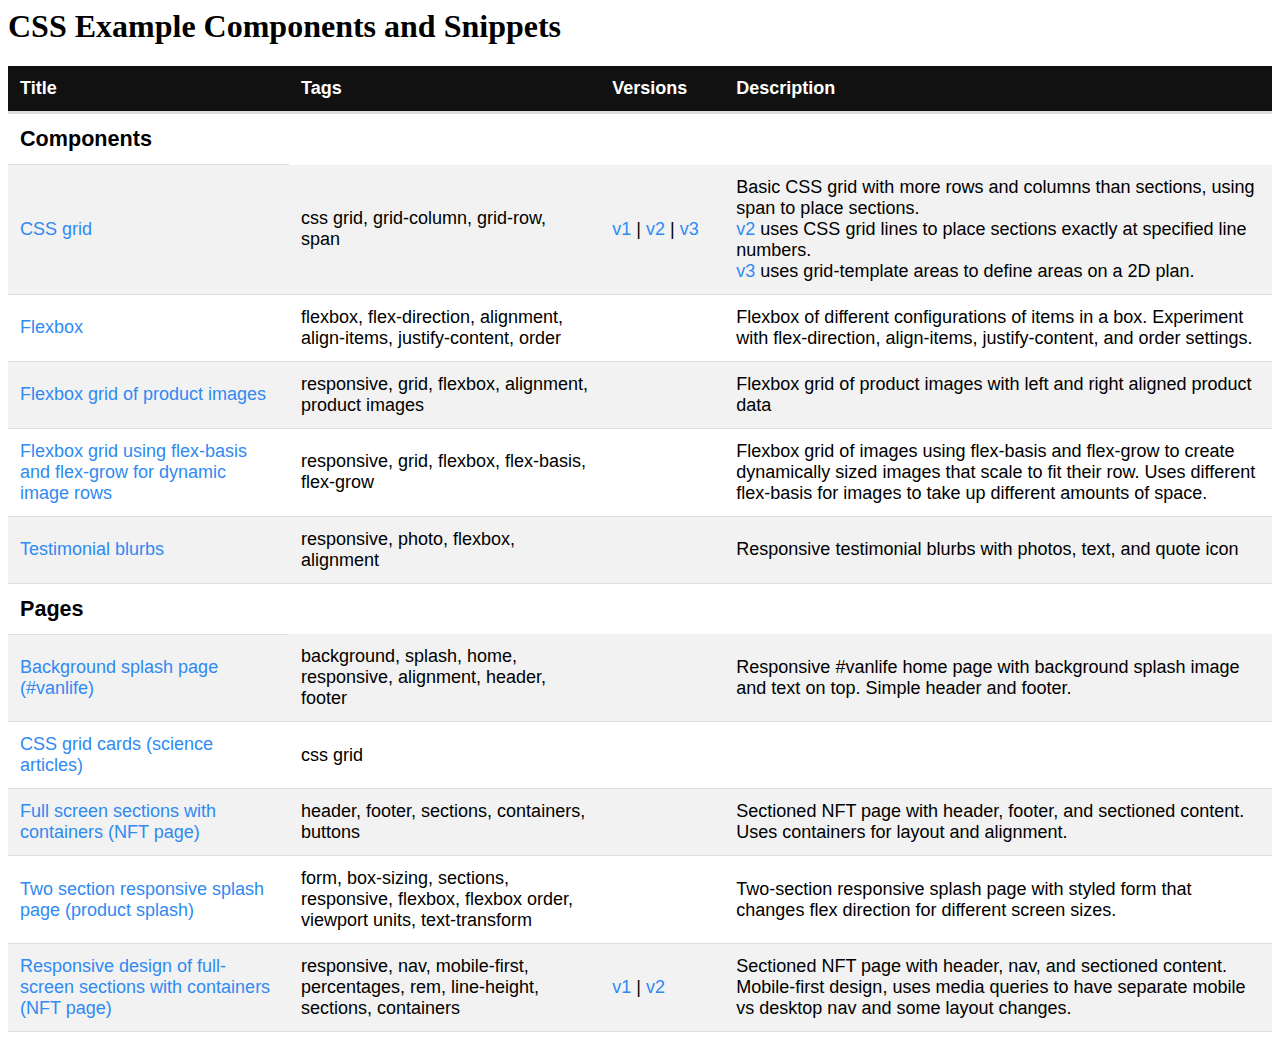
==== index.html @ cb3d1308 "Add css-grid-v3 with grid-template-areas" ====
<!--<!DOCTYPE html>-->
<html lang="en">
<head>
    <title>CSS Examples</title>
    <meta charset="UTF-8">
    <meta name="viewport" content="width=device-width, initial-scale=1.0">
    <meta http-equiv="X-UA-Compatible" content="ie=edge">
    <link href="index.css" rel="stylesheet" />
</head>
<body>
    <main>
        <h1>CSS Example Components and Snippets</h1>
        <table>
            <thead>
                <tr>
                    <th>Title</th>
                    <th>Tags</th>
                    <th class="versions">Versions</th>
                    <th>Description</th>
                </tr>
            </thead>
            <tbody>
                <tr>
                    <td class="subtable-header">
                        Components
                    </td>
                </tr>
                <tr>
                    <td><a href="components/css-grid/index.html">CSS grid</a></td>
                    <td>css grid, grid-column, grid-row, span</td>
                    <td><a href="components/css-grid/index.html">v1</a> | <a href="components/css-grid-v2/index.html">v2</a> | <a href="components/css-grid-v3/index.html">v3</a></td>
                    <td>Basic CSS grid with more rows and columns than sections, using span to place sections. 
                        <br/><a href="components/css-grid-v2/index.html">v2</a> uses CSS grid lines to place sections exactly at specified line numbers.
                        <br/><a href="components/css-grid-v3/index.html">v3</a> uses grid-template areas to define areas on a 2D plan.</td>
                    </tr>
                <tr>
                    <td><a href="components/flexbox/flexbox.html">Flexbox</a></td>
                    <td>flexbox, flex-direction, alignment, align-items, justify-content, order</td>
                    <td></td>
                    <td>Flexbox of different configurations of items in a box. Experiment with flex-direction, 
                        align-items, justify-content, and order settings.</td>
                </tr>
                <tr>
                    <td><a href="components/flexbox-grid/flexbox-grid.html">Flexbox grid of product images</a></td>
                    <td>responsive, grid, flexbox, alignment, product images</td>
                    <td></td>
                    <td>Flexbox grid of product images with left and right aligned product data</td>
                </tr>
                <tr>
                    <td><a href="components/flexbox-grow/flexbox-grow.html">Flexbox grid using flex-basis and flex-grow for dynamic image rows</a></td>
                    <td>responsive, grid, flexbox, flex-basis, flex-grow</td>
                    <td></td>
                    <td>Flexbox grid of images using flex-basis and flex-grow to create dynamically sized images 
                        that scale to fit their row. Uses different flex-basis for images to take up different 
                        amounts of space.</td>
                </tr>
                <tr>
                    <td><a href="components/testimonial-blurbs/testimonial-blurbs.html">Testimonial blurbs</a></td>
                    <td>responsive, photo, flexbox, alignment</td>
                    <td></td>
                    <td>Responsive testimonial blurbs with photos, text, and quote icon</td>
                </tr>
                <tr>
                    <td class="subtable-header">
                        Pages
                    </td>
                </tr>
                <tr>
                    <td><a href="pages/background-splash/background-splash.html">Background splash page (#vanlife)</a></td>
                    <td>background, splash, home, responsive, alignment, header, footer</td>
                    <td></td>
                    <td>Responsive #vanlife home page with background splash image and text on top. 
                        Simple header and footer.</td>
                </tr>
                <tr>
                    <td><a href="pages/css-grid-cards/index.html">CSS grid cards (science articles)</a></td>
                    <td>css grid</td>
                    <td></td>
                    <td></td>
                </tr>
                <tr>
                    <td><a href="pages/full-screen-sections/full-screen-sections.html">Full screen sections with containers (NFT page)</a></td>
                    <td>header, footer, sections, containers, buttons</td>
                    <td></td>
                    <td>Sectioned NFT page with header, footer, and sectioned content. Uses containers for 
                        layout and alignment.</td>
                </tr>
                <tr>
                    <td><a href="pages/two-section-splash/index.html">Two section responsive splash page (product splash)</a></td>
                    <td>form, box-sizing, sections, responsive, flexbox, flexbox order, viewport units, text-transform</td>
                    <td></td>
                    <td>Two-section responsive splash page with styled form that changes flex direction for
                        different screen sizes.</td>
                </tr>
                <tr>
                    <td><a href="pages/responsive-sections/responsive-sections.html">Responsive design of full-screen sections with containers (NFT page)</a></td>
                    <td>responsive, nav, mobile-first, percentages, rem, line-height, sections, containers</td>
                    <td><a href="pages/responsive-sections/responsive-sections.html">v1</a> | <a href="pages/responsive-sections-v2/responsive-sections.html">v2</a></td>
                    <td>Sectioned NFT page with header, nav, and sectioned content. Mobile-first design, uses media 
                        queries to have separate mobile vs desktop nav and some layout changes.</td>
                </tr>
            </tbody>
        </table>
    </main>
</body>
</html>
---- index.css ----
/* =================
    Table
   ================= */
table {
    border-collapse: collapse;
    margin: 20px 0;
    font-size: 18px;
    font-family: Arial, sans-serif;
}

th {
    background-color: #111; /* Green background for headers */
    color: white; /* White text for headers */
    padding: 12px;
    text-align: left;
    border-bottom: 3px solid #ddd;
}

.subtable-header {
    font-weight: bolder;
    font-size: larger;
}

td {
    padding: 12px;
    border-bottom: 1px solid #ddd;
}

.versions {
    min-width: 100px;
}

tr:nth-child(even) {
    background-color: #f2f2f2;
}

tr:hover {
    background-color: #ddd;
}

/* =================
    Links
   ================= */

a,
a:visited,
a:link {
    text-decoration: none;
    color: #2f8af2;
}
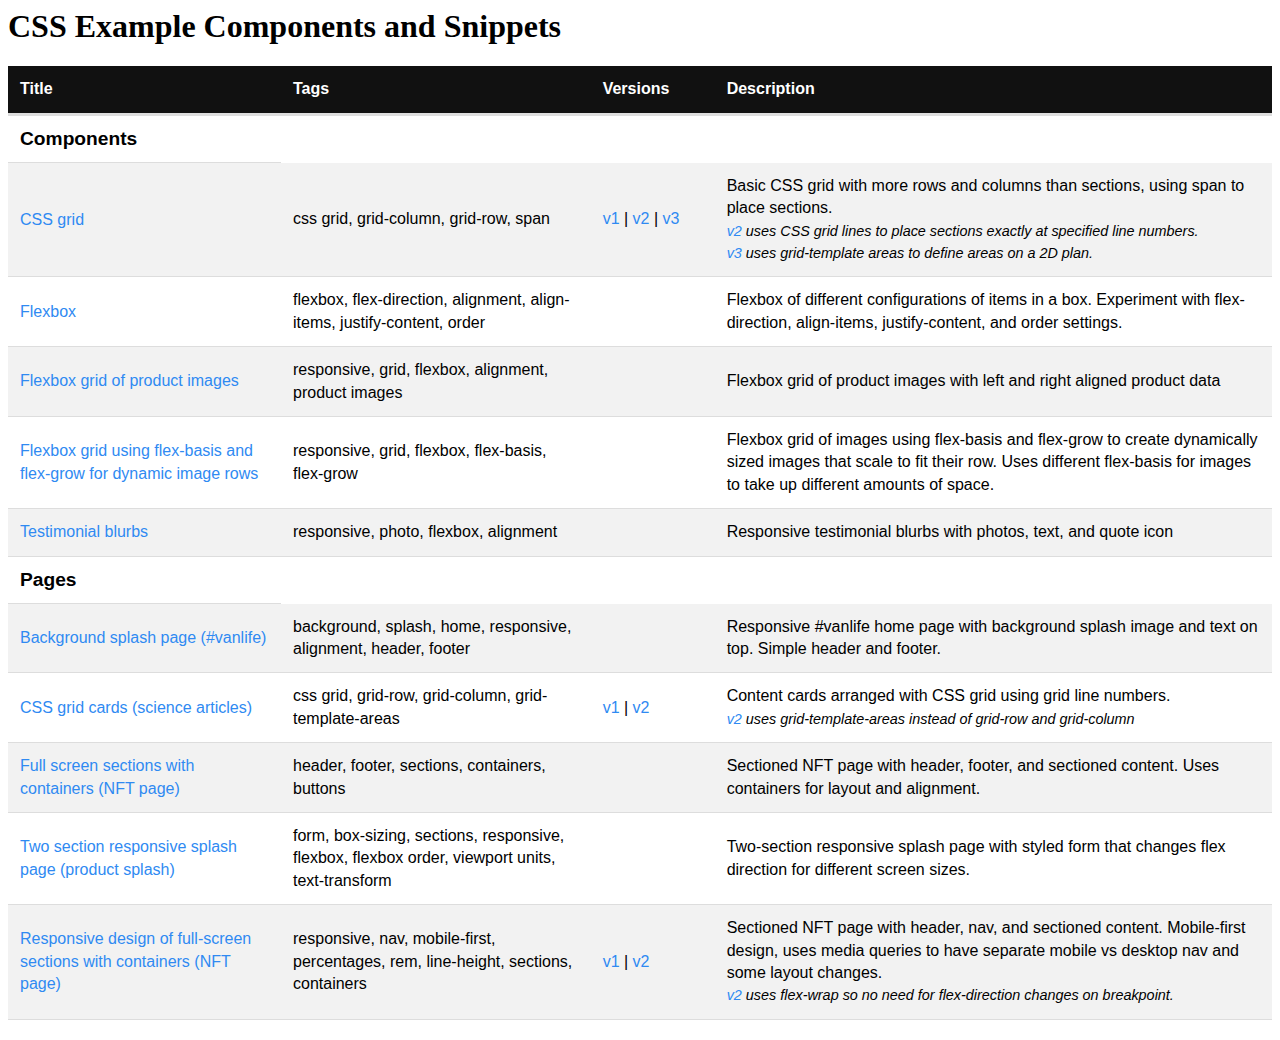
==== commit 95e9e755: "Modify home page table and styles" ====
--- a/index.html
+++ b/index.html
@@ -29,10 +29,13 @@
                     <td><a href="components/css-grid/index.html">CSS grid</a></td>
                     <td>css grid, grid-column, grid-row, span</td>
                     <td><a href="components/css-grid/index.html">v1</a> | <a href="components/css-grid-v2/index.html">v2</a> | <a href="components/css-grid-v3/index.html">v3</a></td>
-                    <td>Basic CSS grid with more rows and columns than sections, using span to place sections. 
-                        <br/><a href="components/css-grid-v2/index.html">v2</a> uses CSS grid lines to place sections exactly at specified line numbers.
-                        <br/><a href="components/css-grid-v3/index.html">v3</a> uses grid-template areas to define areas on a 2D plan.</td>
-                    </tr>
+                    <td>Basic CSS grid with more rows and columns than sections, using span to place sections. <br/>
+                        <span class="version-description">
+                            <a href="components/css-grid-v2/index.html">v2</a> uses CSS grid lines to place sections exactly at specified line numbers.<br/>
+                            <a href="components/css-grid-v3/index.html">v3</a> uses grid-template areas to define areas on a 2D plan.
+                        </span> 
+                    </td>
+                </tr>
                 <tr>
                     <td><a href="components/flexbox/flexbox.html">Flexbox</a></td>
                     <td>flexbox, flex-direction, alignment, align-items, justify-content, order</td>
@@ -74,9 +77,13 @@
                 </tr>
                 <tr>
                     <td><a href="pages/css-grid-cards/index.html">CSS grid cards (science articles)</a></td>
-                    <td>css grid</td>
-                    <td></td>
-                    <td></td>
+                    <td>css grid, grid-row, grid-column, grid-template-areas</td>
+                    <td><a href="pages/css-grid-cards/index.html">v1</a> | <a href="pages/css-grid-cards-v2/index.html">v2</a></td>
+                    <td>Content cards arranged with CSS grid using grid line numbers.<br/>
+                        <span class="version-description">
+                            <a href="pages/css-grid-cards-v2/index.html">v2</a> uses grid-template-areas instead of grid-row and grid-column
+                        </span>
+                    </td>
                 </tr>
                 <tr>
                     <td><a href="pages/full-screen-sections/full-screen-sections.html">Full screen sections with containers (NFT page)</a></td>
@@ -97,7 +104,11 @@
                     <td>responsive, nav, mobile-first, percentages, rem, line-height, sections, containers</td>
                     <td><a href="pages/responsive-sections/responsive-sections.html">v1</a> | <a href="pages/responsive-sections-v2/responsive-sections.html">v2</a></td>
                     <td>Sectioned NFT page with header, nav, and sectioned content. Mobile-first design, uses media 
-                        queries to have separate mobile vs desktop nav and some layout changes.</td>
+                        queries to have separate mobile vs desktop nav and some layout changes.<br/>
+                        <span class="version-description">
+                            <a href="pages/responsive-sections-v2/responsive-sections.html">v2</a> uses flex-wrap so no need for flex-direction changes on breakpoint.
+                        </span>
+                    </td>
                 </tr>
             </tbody>
         </table>
--- a/index.css
+++ b/index.css
@@ -4,8 +4,9 @@
 table {
     border-collapse: collapse;
     margin: 20px 0;
-    font-size: 18px;
-    font-family: Arial, sans-serif;
+    font-size: 1rem;
+    line-height: 1.4em;
+    font-family: Verdana, sans-serif;
 }
 
 th {
@@ -38,6 +39,12 @@
     background-color: #ddd;
 }
 
+.version-description {
+    margin-top: 0.3em;
+    font-style: italic;
+    font-size: 0.9em;
+}
+
 /* =================
     Links
    ================= */
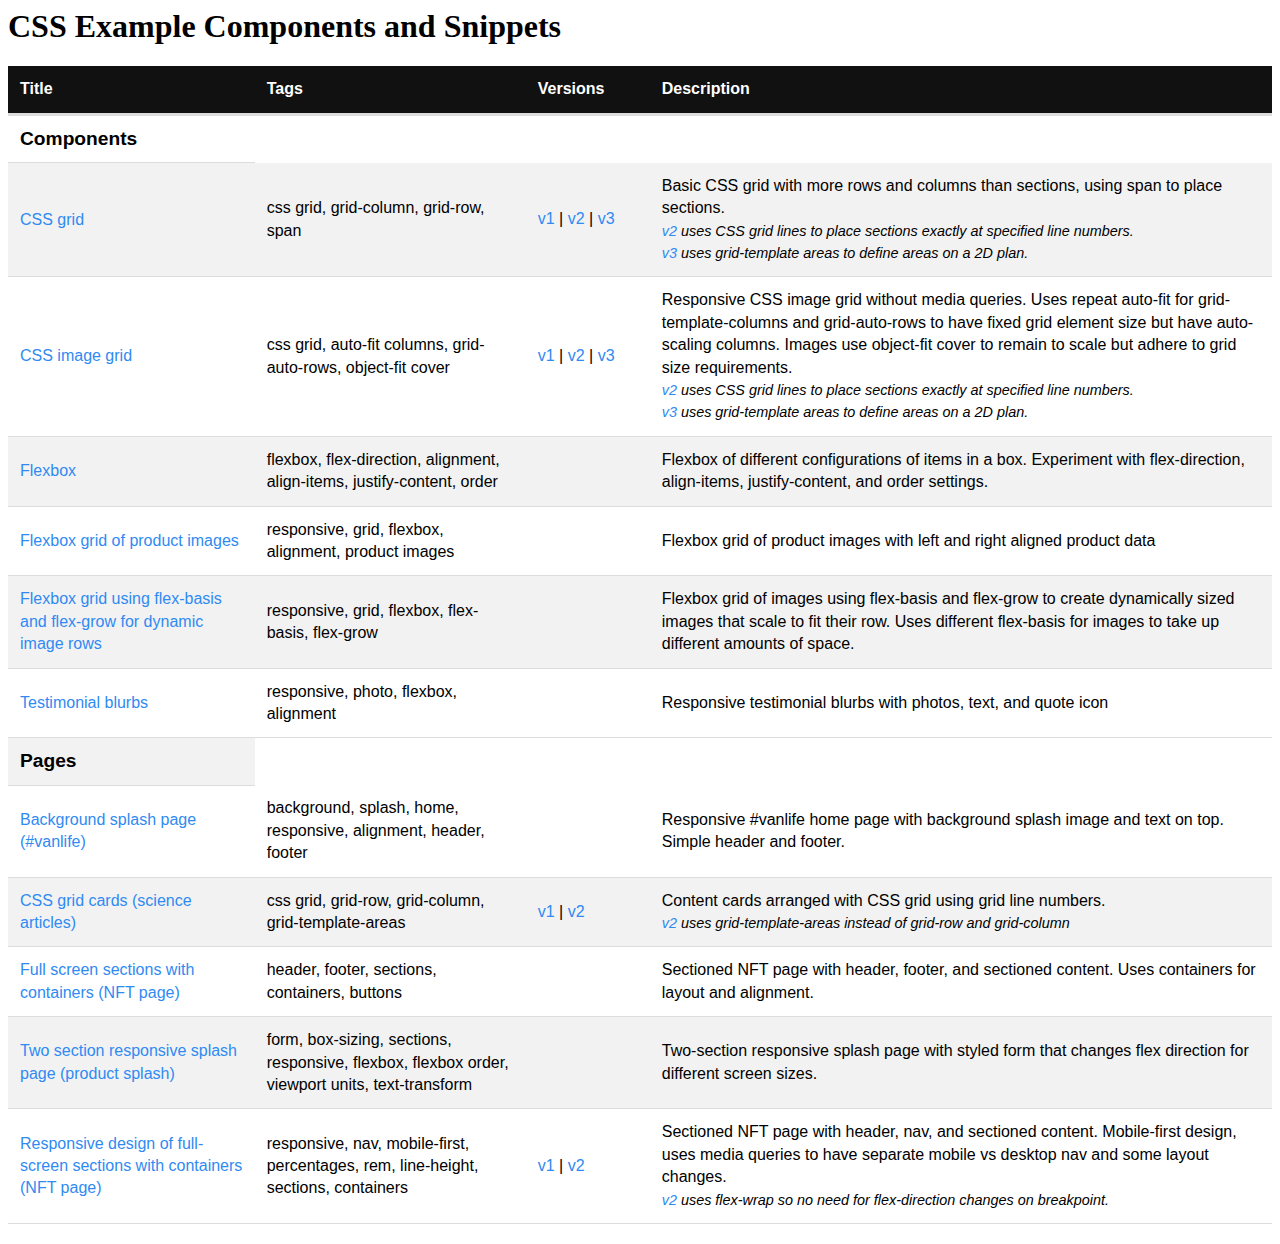
==== commit 69e164b5: "Add css-image-grid" ====
--- a/index.html
+++ b/index.html
@@ -30,6 +30,19 @@
                     <td>css grid, grid-column, grid-row, span</td>
                     <td><a href="components/css-grid/index.html">v1</a> | <a href="components/css-grid-v2/index.html">v2</a> | <a href="components/css-grid-v3/index.html">v3</a></td>
                     <td>Basic CSS grid with more rows and columns than sections, using span to place sections. <br/>
+                        <span class="version-description">
+                            <a href="components/css-grid-v2/index.html">v2</a> uses CSS grid lines to place sections exactly at specified line numbers.<br/>
+                            <a href="components/css-grid-v3/index.html">v3</a> uses grid-template areas to define areas on a 2D plan.
+                        </span> 
+                    </td>
+                </tr>
+                <tr>
+                    <td><a href="components/css-image-grid/index.html">CSS image grid</a></td>
+                    <td>css grid, auto-fit columns, grid-auto-rows, object-fit cover</td>
+                    <td><a href="components/css-image-grid/index.html">v1</a> | <a href="components/css-image-grid-v2/index.html">v2</a> | <a href="components/css-grid-v3/index.html">v3</a></td>
+                    <td>Responsive CSS image grid without media queries. Uses repeat auto-fit for grid-template-columns
+                        and grid-auto-rows to have fixed grid element size but have auto-scaling columns. Images use
+                        object-fit cover to remain to scale but adhere to grid size requirements.<br/>
                         <span class="version-description">
                             <a href="components/css-grid-v2/index.html">v2</a> uses CSS grid lines to place sections exactly at specified line numbers.<br/>
                             <a href="components/css-grid-v3/index.html">v3</a> uses grid-template areas to define areas on a 2D plan.
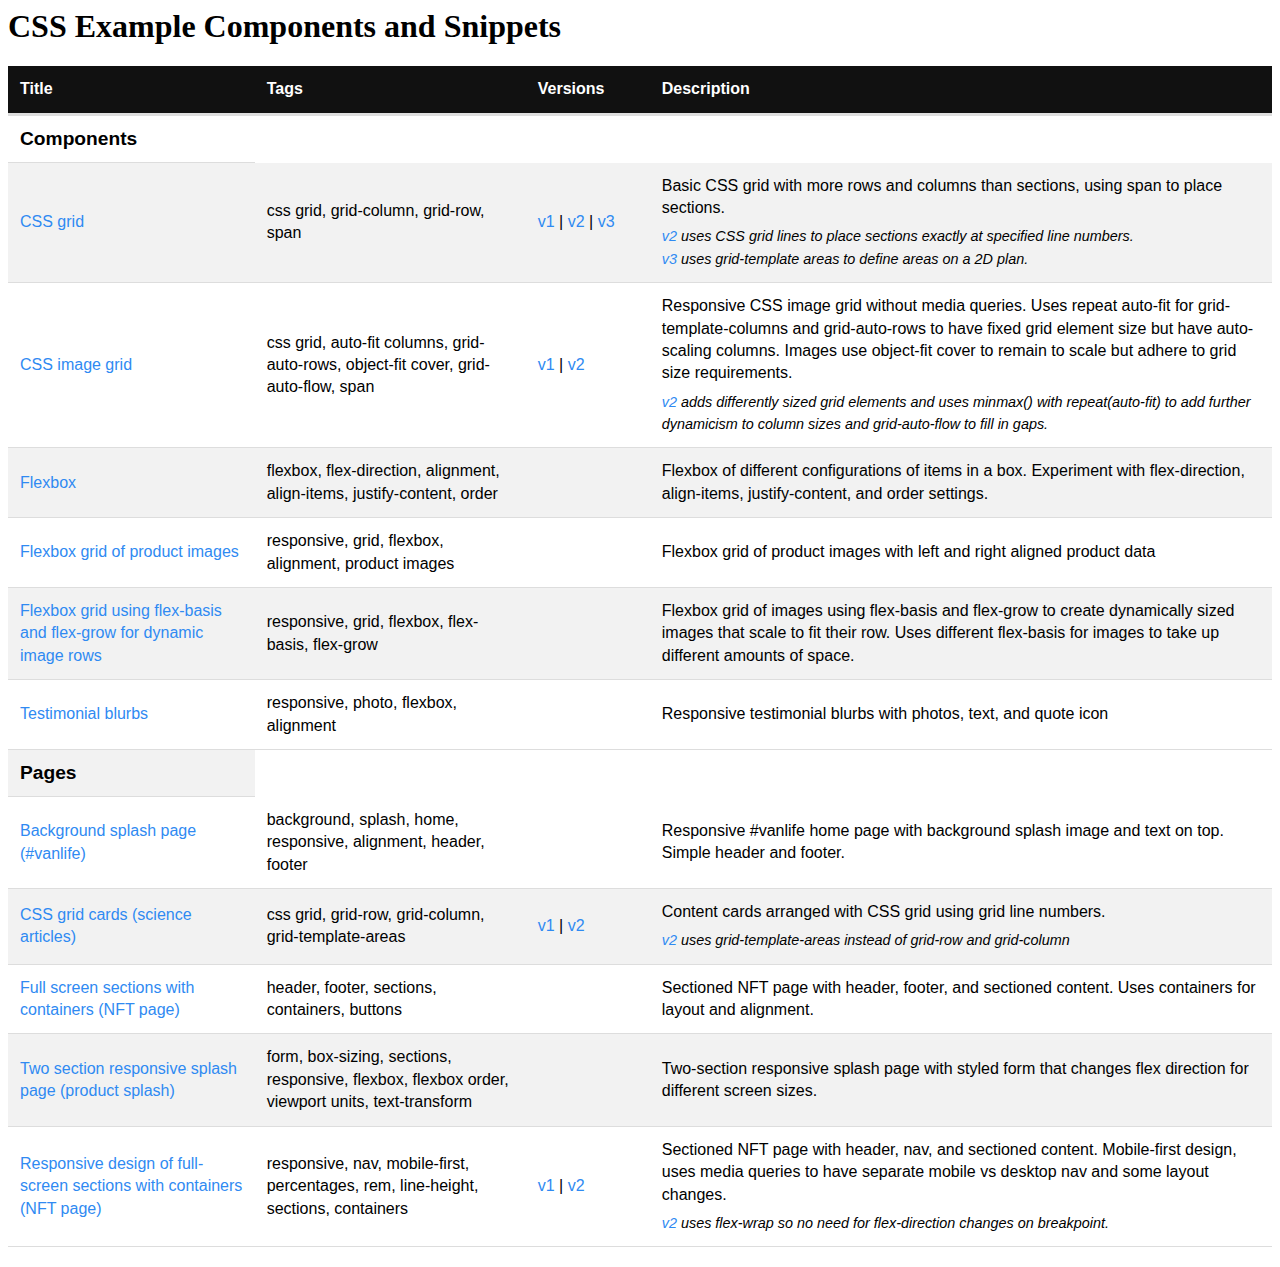
==== commit fae3371b: "Add css-image-grid-v2, with grid-auto-flow and minmax columns" ====
--- a/index.html
+++ b/index.html
@@ -38,14 +38,14 @@
                 </tr>
                 <tr>
                     <td><a href="components/css-image-grid/index.html">CSS image grid</a></td>
-                    <td>css grid, auto-fit columns, grid-auto-rows, object-fit cover</td>
-                    <td><a href="components/css-image-grid/index.html">v1</a> | <a href="components/css-image-grid-v2/index.html">v2</a> | <a href="components/css-grid-v3/index.html">v3</a></td>
+                    <td>css grid, auto-fit columns, grid-auto-rows, object-fit cover, grid-auto-flow, span</td>
+                    <td><a href="components/css-image-grid/index.html">v1</a> | <a href="components/css-image-grid-v2/index.html">v2</a></td>
                     <td>Responsive CSS image grid without media queries. Uses repeat auto-fit for grid-template-columns
                         and grid-auto-rows to have fixed grid element size but have auto-scaling columns. Images use
                         object-fit cover to remain to scale but adhere to grid size requirements.<br/>
                         <span class="version-description">
-                            <a href="components/css-grid-v2/index.html">v2</a> uses CSS grid lines to place sections exactly at specified line numbers.<br/>
-                            <a href="components/css-grid-v3/index.html">v3</a> uses grid-template areas to define areas on a 2D plan.
+                            <a href="components/css-image-grid-v2/index.html">v2</a> adds differently sized grid elements and uses minmax() with
+                            repeat(auto-fit) to add further dynamicism to column sizes and grid-auto-flow to fill in gaps.
                         </span> 
                     </td>
                 </tr>
--- a/index.css
+++ b/index.css
@@ -40,7 +40,8 @@
 }
 
 .version-description {
-    margin-top: 0.3em;
+    display: inline-block;
+    margin-top: 0.4em;
     font-style: italic;
     font-size: 0.9em;
 }
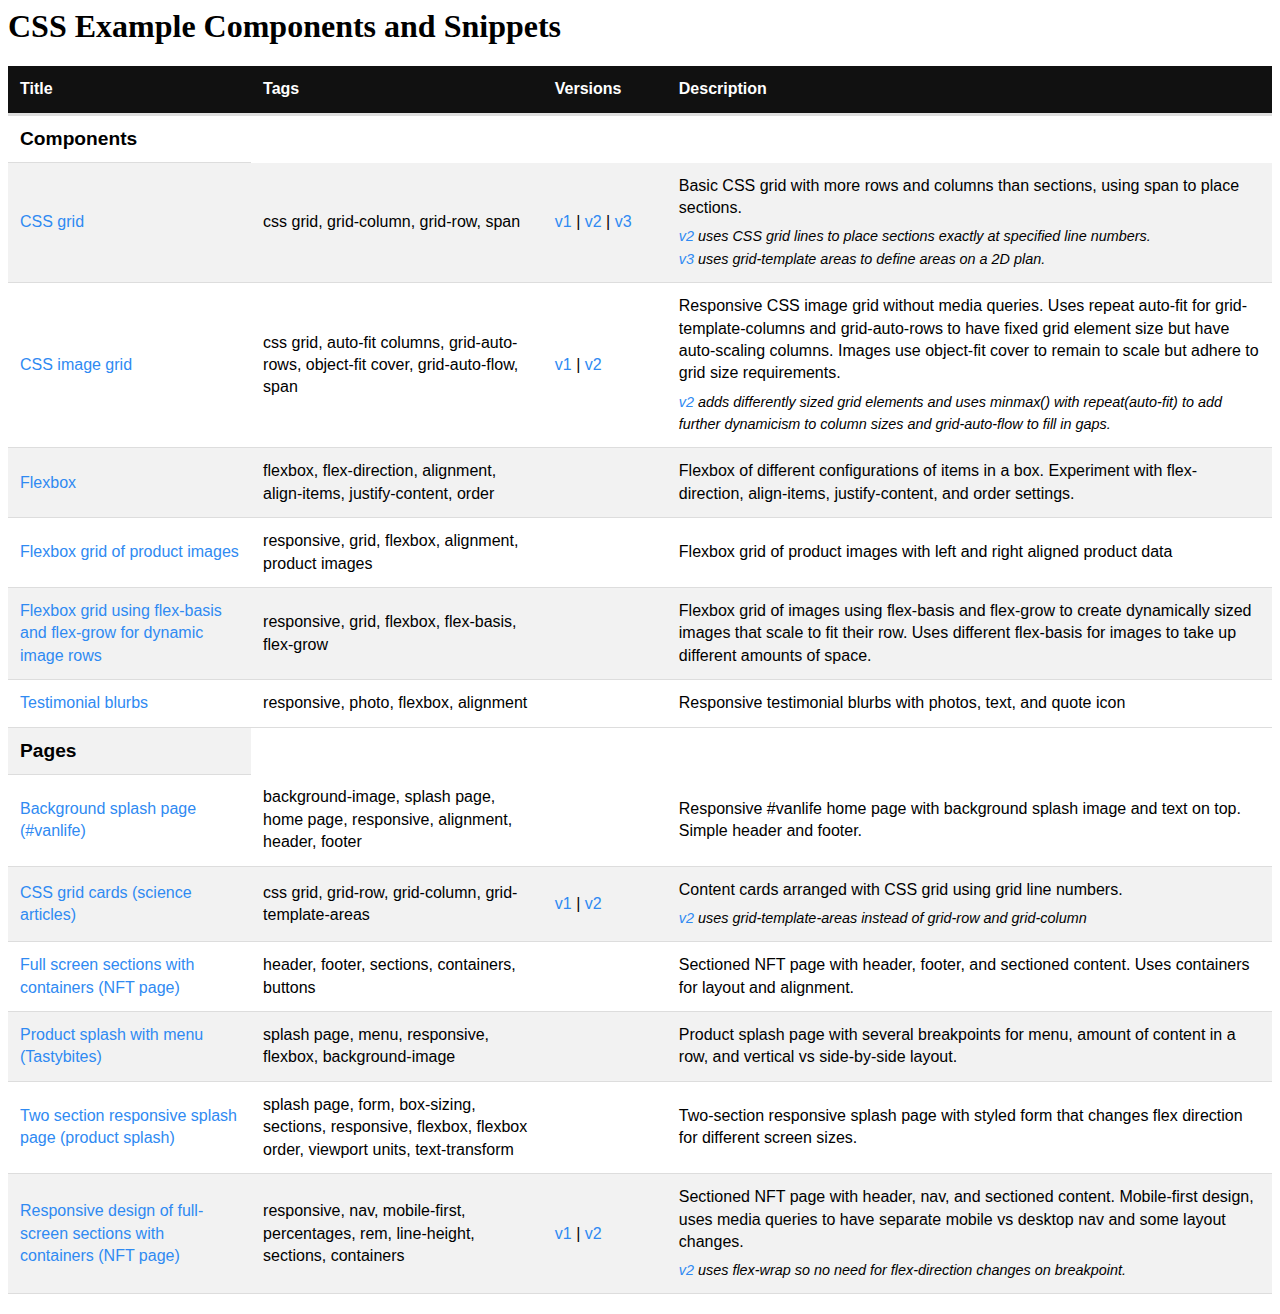
==== commit d132921d: "Add product-splash-with-menu" ====
--- a/index.html
+++ b/index.html
@@ -83,7 +83,7 @@
                 </tr>
                 <tr>
                     <td><a href="pages/background-splash/background-splash.html">Background splash page (#vanlife)</a></td>
-                    <td>background, splash, home, responsive, alignment, header, footer</td>
+                    <td>background-image, splash page, home page, responsive, alignment, header, footer</td>
                     <td></td>
                     <td>Responsive #vanlife home page with background splash image and text on top. 
                         Simple header and footer.</td>
@@ -106,8 +106,17 @@
                         layout and alignment.</td>
                 </tr>
                 <tr>
+                    <td><a href="pages/product-splash-with-menu/index.html">Product splash with menu (Tastybites)</a></td>
+                    <td>splash page, menu, responsive, flexbox, background-image</td>
+                    <td></td>
+                    <td>
+                        Product splash page with several breakpoints for menu, amount of content in a row, and vertical
+                        vs side-by-side layout.
+                    </td>
+                </tr>
+                <tr>
                     <td><a href="pages/two-section-splash/index.html">Two section responsive splash page (product splash)</a></td>
-                    <td>form, box-sizing, sections, responsive, flexbox, flexbox order, viewport units, text-transform</td>
+                    <td>splash page, form, box-sizing, sections, responsive, flexbox, flexbox order, viewport units, text-transform</td>
                     <td></td>
                     <td>Two-section responsive splash page with styled form that changes flex direction for
                         different screen sizes.</td>
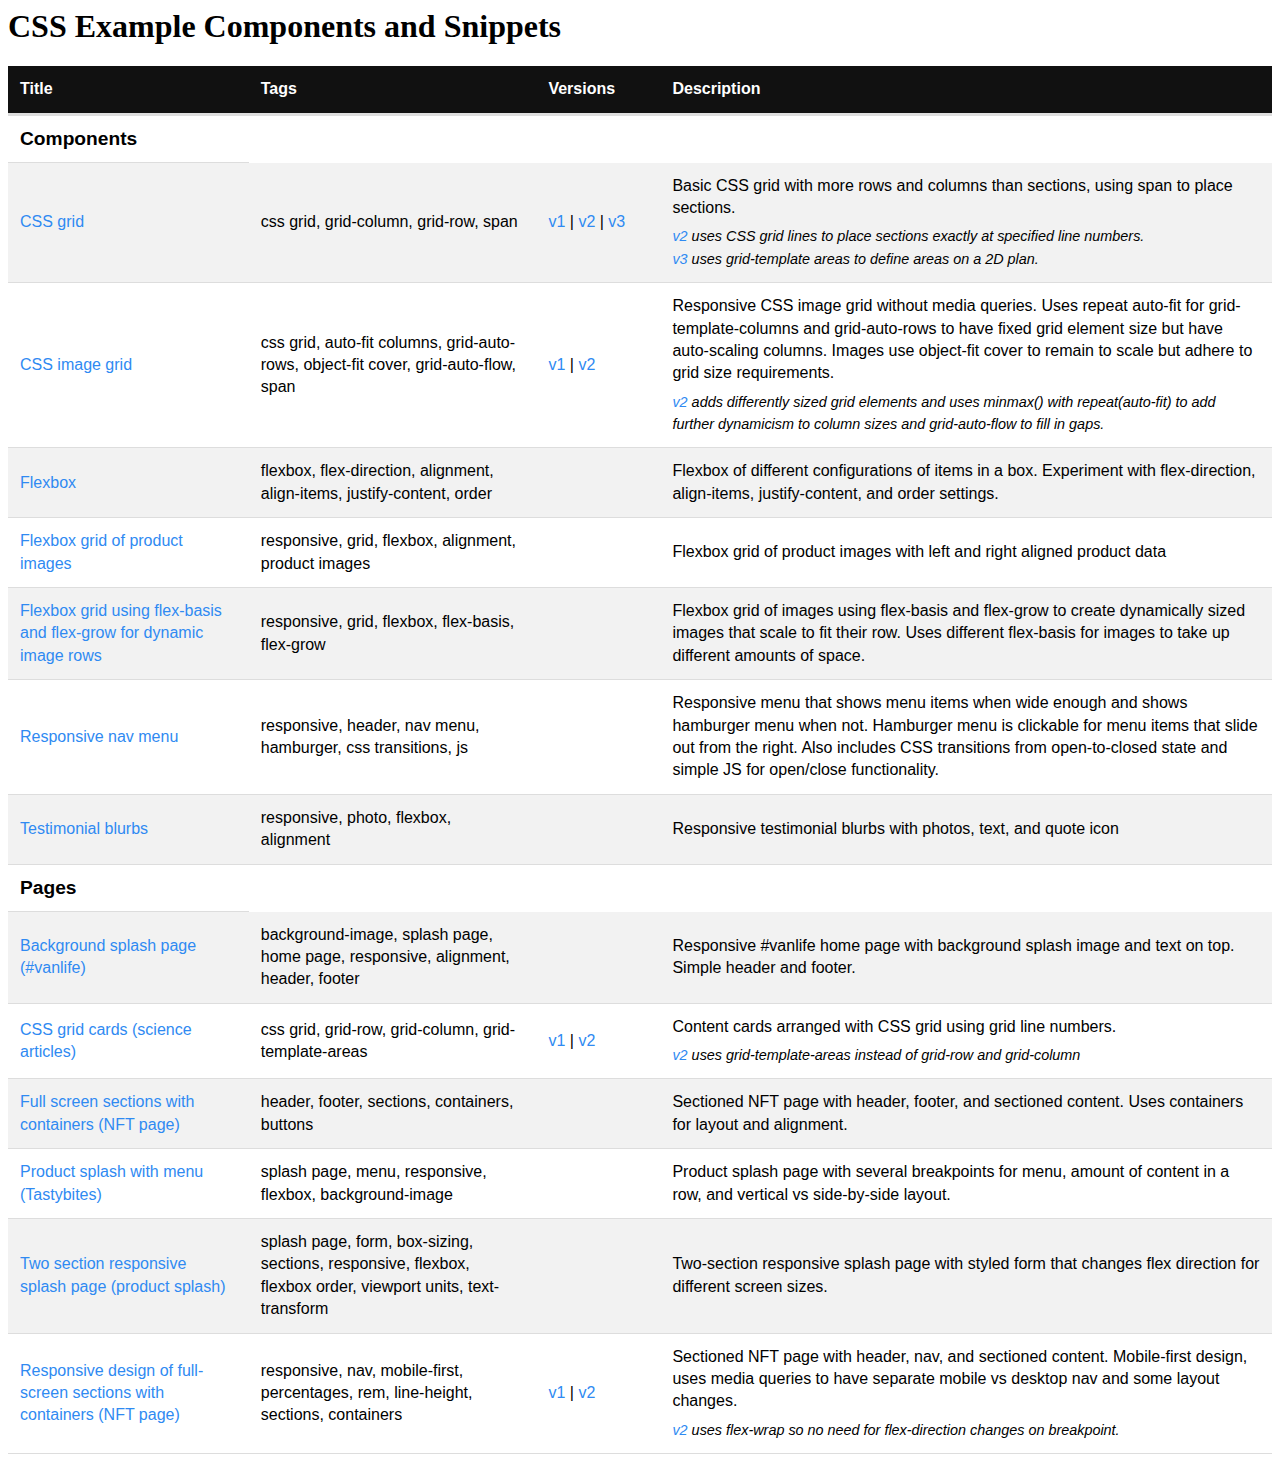
==== commit 339ddea8: "Add responsive-nav-menu" ====
--- a/index.html
+++ b/index.html
@@ -71,6 +71,15 @@
                         amounts of space.</td>
                 </tr>
                 <tr>
+                    <td><a href="components/responsive-nav-menu/index.html">Responsive nav menu</a></td>
+                    <td>responsive, header, nav menu, hamburger, css transitions, js</td>
+                    <td></td>
+                    <td>Responsive menu that shows menu items when wide enough and shows hamburger menu when not.
+                        Hamburger menu is clickable for menu items that slide out from the right.
+                        Also includes CSS transitions from open-to-closed state and simple JS for open/close functionality.
+                    </td>
+                </tr>
+                <tr>
                     <td><a href="components/testimonial-blurbs/testimonial-blurbs.html">Testimonial blurbs</a></td>
                     <td>responsive, photo, flexbox, alignment</td>
                     <td></td>
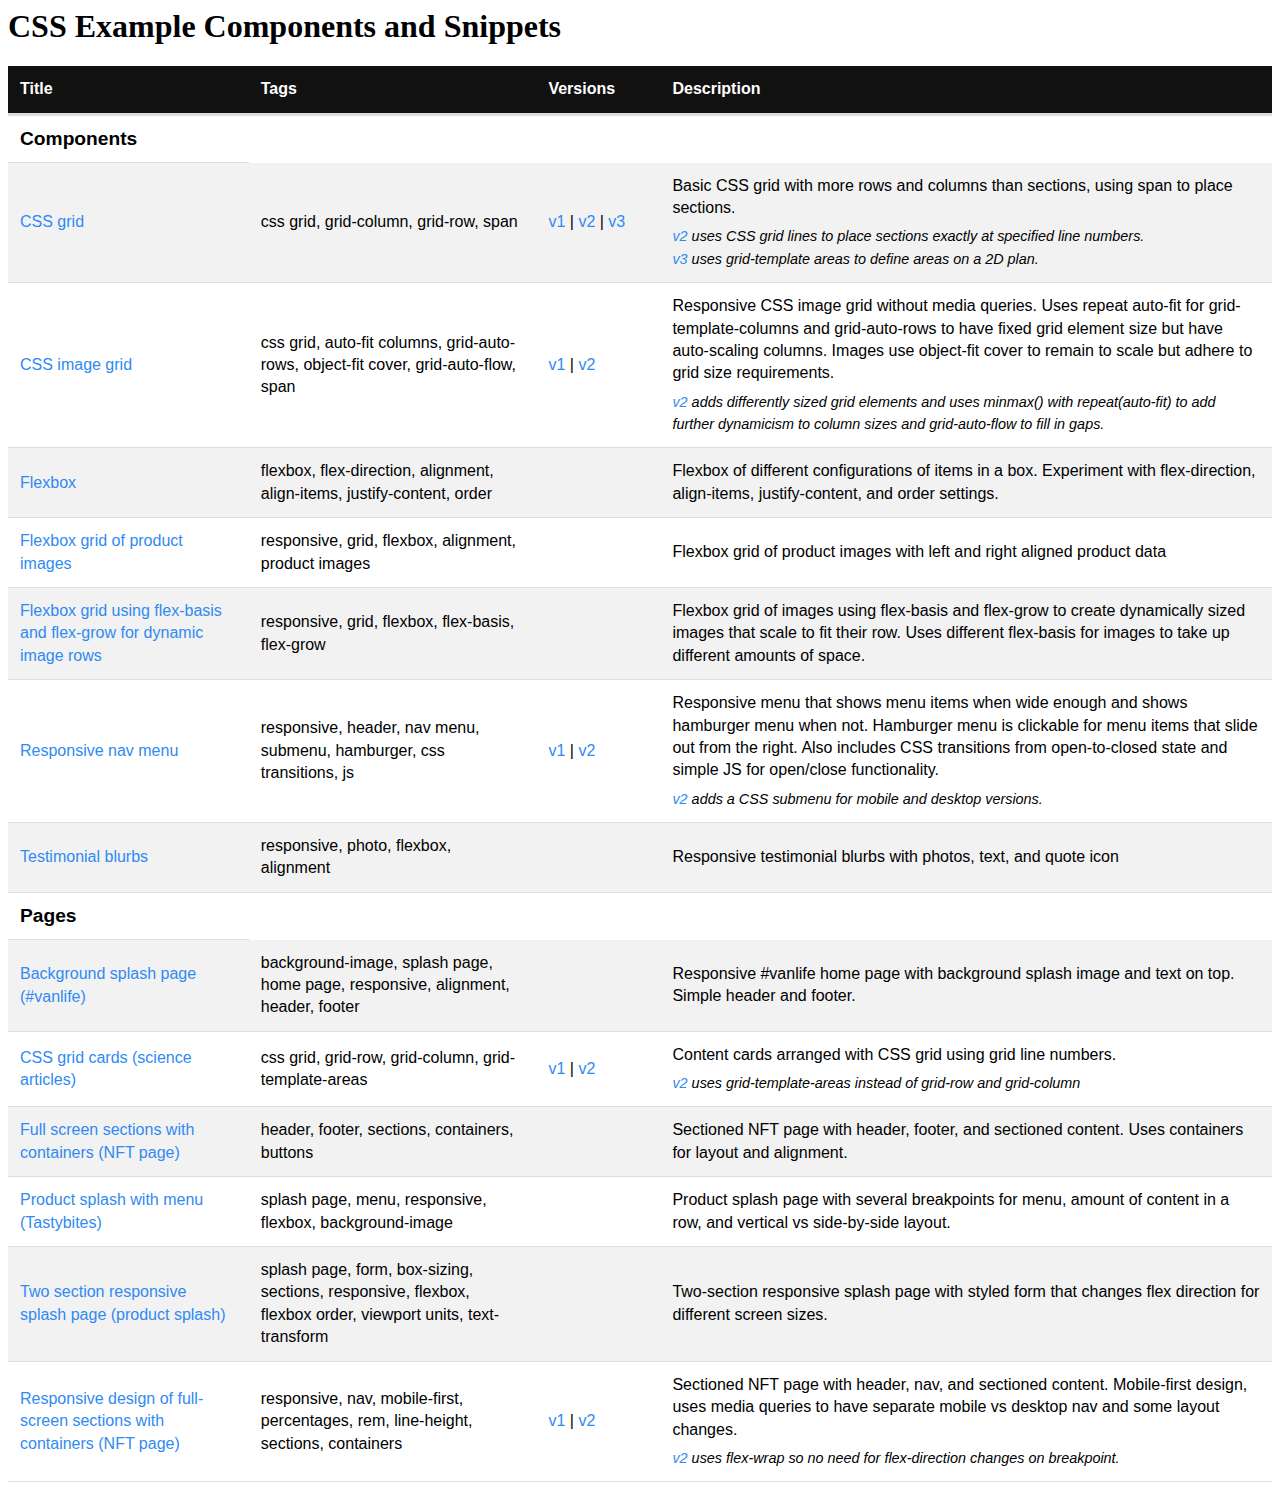
==== commit a658e796: "Add responsive-nav-menu-v2" ====
--- a/index.html
+++ b/index.html
@@ -72,11 +72,14 @@
                 </tr>
                 <tr>
                     <td><a href="components/responsive-nav-menu/index.html">Responsive nav menu</a></td>
-                    <td>responsive, header, nav menu, hamburger, css transitions, js</td>
-                    <td></td>
+                    <td>responsive, header, nav menu, submenu, hamburger, css transitions, js</td>
+                    <td><a href="components/responsive-nav-menu/index.html">v1</a> | <a href="components/responsive-nav-menu-v2/index.html">v2</a></td>
                     <td>Responsive menu that shows menu items when wide enough and shows hamburger menu when not.
                         Hamburger menu is clickable for menu items that slide out from the right.
-                        Also includes CSS transitions from open-to-closed state and simple JS for open/close functionality.
+                        Also includes CSS transitions from open-to-closed state and simple JS for open/close functionality.<br/>
+                        <span class="version-description">
+                            <a href="components/responsive-nav-menu-v2/index.html">v2</a> adds a CSS submenu for mobile and desktop versions.
+                        </span>
                     </td>
                 </tr>
                 <tr>
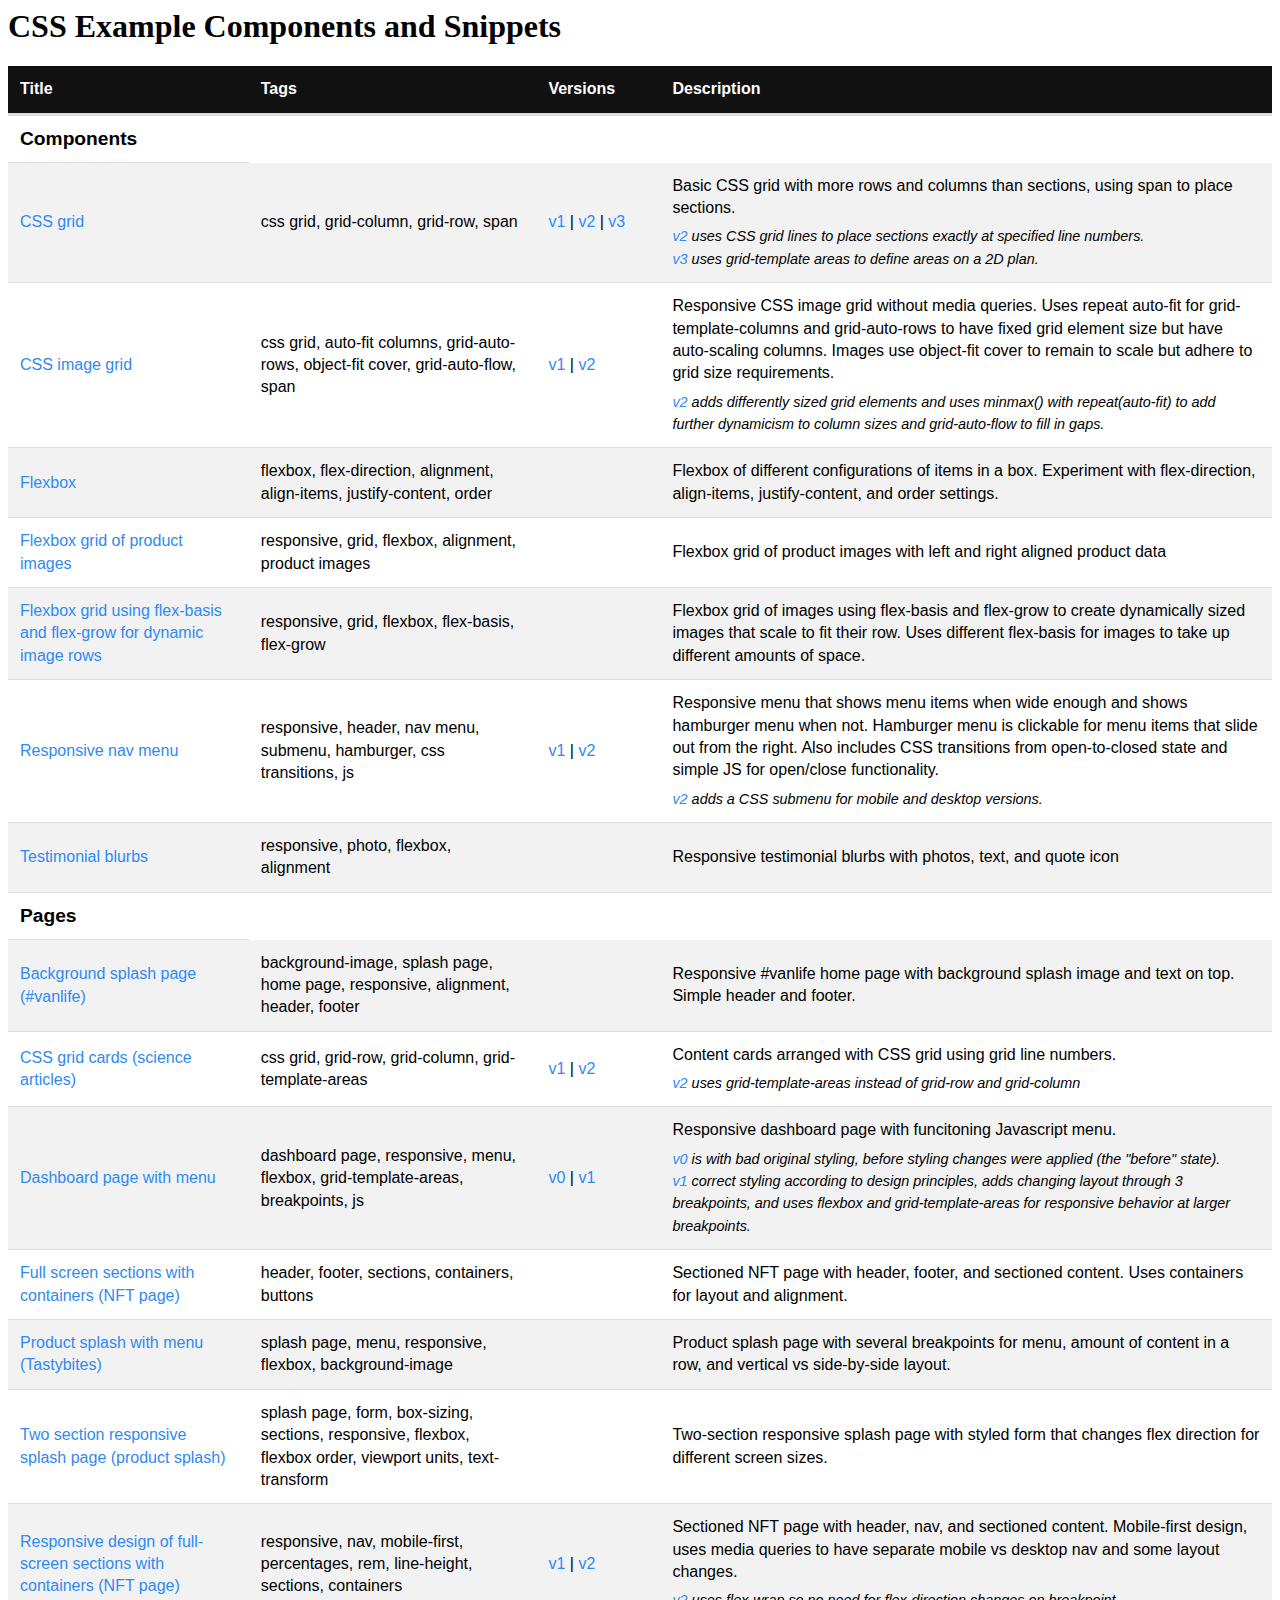
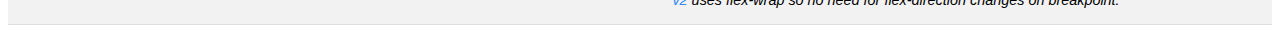
==== commit 283adc51: "Add dashboard page with menu" ====
--- a/index.html
+++ b/index.html
@@ -111,6 +111,21 @@
                     </td>
                 </tr>
                 <tr>
+                    <td><a href="pages/dashboard-with-menu/index.html">Dashboard page with menu</a></td>
+                    <td>dashboard page, responsive, menu, flexbox, grid-template-areas, breakpoints, js</td>
+                    <td><a href="pages/dashboard-with-menu-before/index.html">v0</a> | <a href="pages/dashboard-with-menu/index.html">v1</a></td>
+                    <td>
+                        Responsive dashboard page with funcitoning Javascript menu. 
+                        <span class="version-description">
+                            <a href="pages/dashboard-with-menu-before/index.html">v0</a> is with bad original styling, 
+                            before styling changes were applied (the "before" state).<br/>
+                            <a href="pages/dashboard-with-menu/index.html">v1</a> correct styling according to design principles,
+                            adds changing layout through 3 breakpoints, and uses flexbox and grid-template-areas for responsive
+                            behavior at larger breakpoints.
+                        </span>
+                    </td>
+                </tr>
+                <tr>
                     <td><a href="pages/full-screen-sections/full-screen-sections.html">Full screen sections with containers (NFT page)</a></td>
                     <td>header, footer, sections, containers, buttons</td>
                     <td></td>
